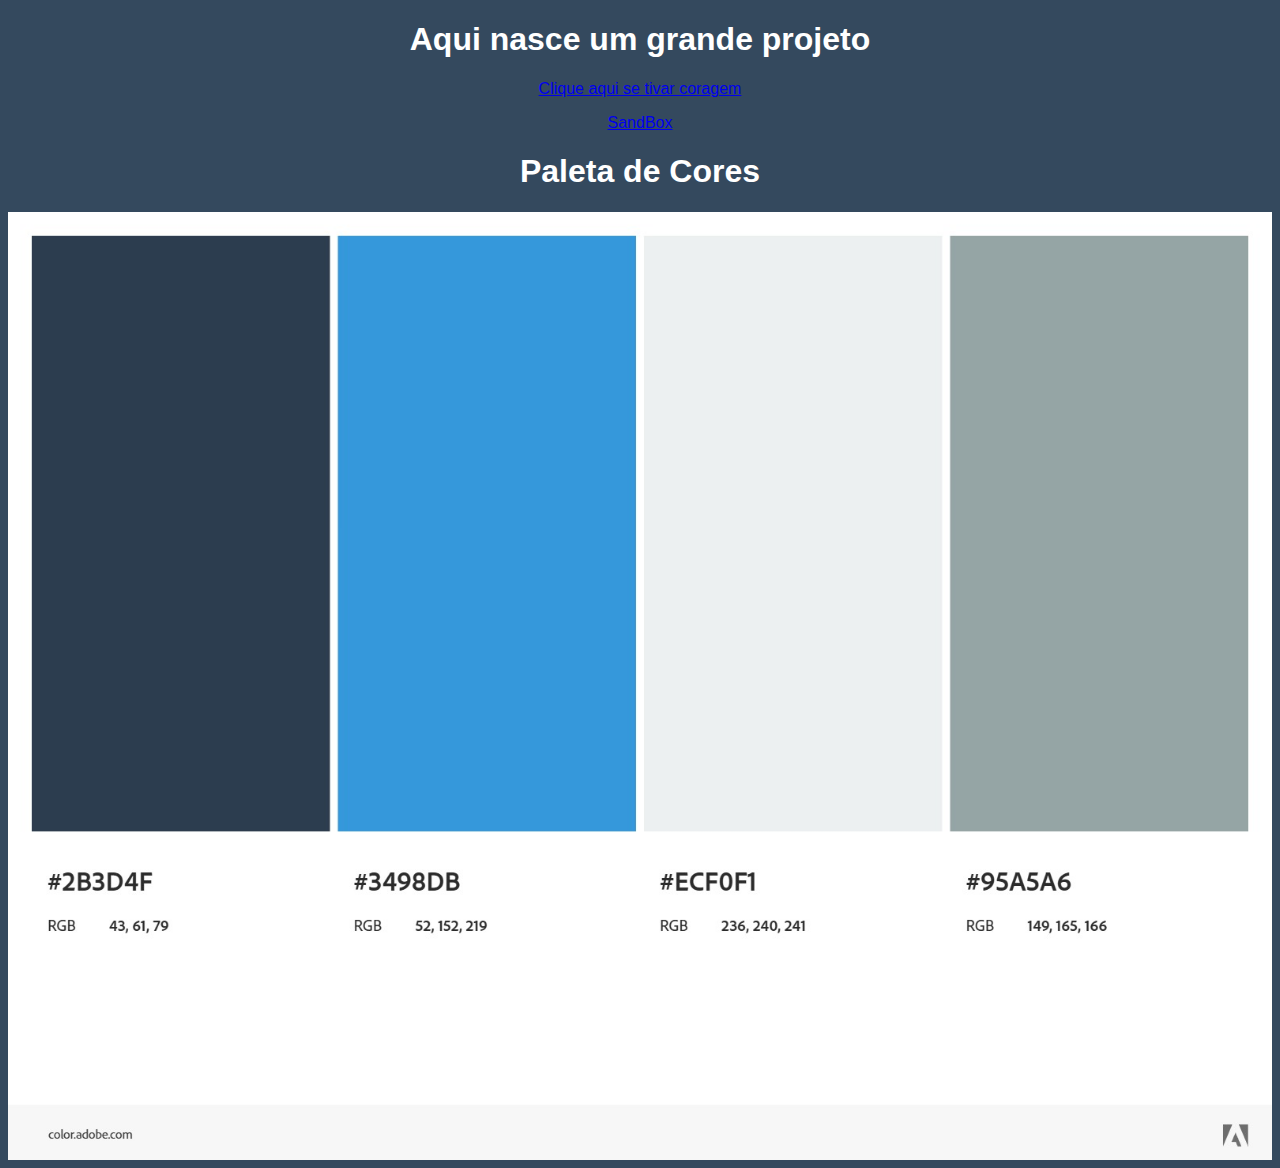
==== infraestructure/pages/index.html @ 9b64ef2f "Implementação da imagem de fundo, e da paleta do projeto" ====
<!DOCTYPE html>
<html lang="pt-br">
<!-- Define o idioma do conteúdo como português do Brasil -->
<head>
    <!-- Define a codificação de caracteres como UTF-8 para suportar caracteres especiais -->
    <meta charset="UTF-8">
    <!-- Ajusta a visualização para dispositivos móveis, garantindo que a largura da página se ajuste ao tamanho da tela -->
    <meta name="viewport" content="width=device-width, initial-scale=1.0">
    <!-- Título que será exibido na aba do navegador -->
    <title>Profundo</title>
    <!-- Define um ícone (favicon) que será exibido na aba do navegador ao lado do título da página -->
    <link rel="shortcut icon" href="../assets/images/favicon.ico" type="image/x-icon">
    <!-- Inclui o arquivo CSS externo para estilizar a página -->
    <link rel="stylesheet" href="../assets/css/styles.css">
</head>
<body>
    <!-- Cabeçalho principal da página -->
    <h1>Aqui nasce um grande projeto</h1>
    <!-- Parágrafo com um link para outra página (atividade-3.html), que abrirá na mesma janela -->
    <p><a href="../pages/atividade-3.html" target="_self" rel="next">Clique aqui se tivar coragem</a></p>
    <!-- Parágrafo com um link para outra página (sandbox.html), que abrirá na mesma janela -->
    <p><a href="../pages/sandbox.html" target="_self" rel="next">SandBox</a></p>
    <h1>Paleta de Cores</h1>
    <!-- Imagem com uma referência para um arquivo externo (AdobeColor-Palleta Projeto.jpeg) -->
    <img class="img_index" src="../assets/images/AdobeColor-Palleta Projeto.jpeg" alt="Paleta de Cor">
    
</body>
</html>
---- infraestructure/assets/css/styles.css ----
/* Define a cor de fundo da página como um tom de dourado escuro */

body {
    background-color: #34495E;
}

/* Estiliza o título principal (h1) */
h1 {
    /* Define a cor do texto como branco */
    color: white;
    /* Centraliza o texto na página */
    text-align: center;
    /* Define o tamanho da fonte como 2em (em relação ao tamanho da fonte padrão) */
    font-size: 2em;
    /* Define uma lista de fontes, priorizando Arial e Helvetica, e usa sans-serif como alternativa padrão */
    font-family: Arial, Helvetica, sans-serif;
}

p{
    /* Centraliza o texto na página */
    text-align: center;
    /* Define uma lista de fontes, priorizando Arial e Helvetica, e usa sans-serif como alternativa padrão */
    font-family: Arial, Helvetica, sans-serif;
}

/* Estiliza o elemento de áudio */
audio {
    /* Define o elemento para ocupar a largura inteira em uma linha própria */
    display: block;
    /* Centraliza o elemento horizontalmente */
    margin: 0 auto;
}

/* Estiliza o elemento de vídeo (iframe) */
iframe {
    /* Define o elemento para ocupar a largura inteira em uma linha própria */
    display: block;
    /* Centraliza o elemento horizontalmente */
    margin: 0 auto;
}

.img_index{
    display: block;
    margin-left: auto;
    margin-right: auto;
    width: 100%;
}
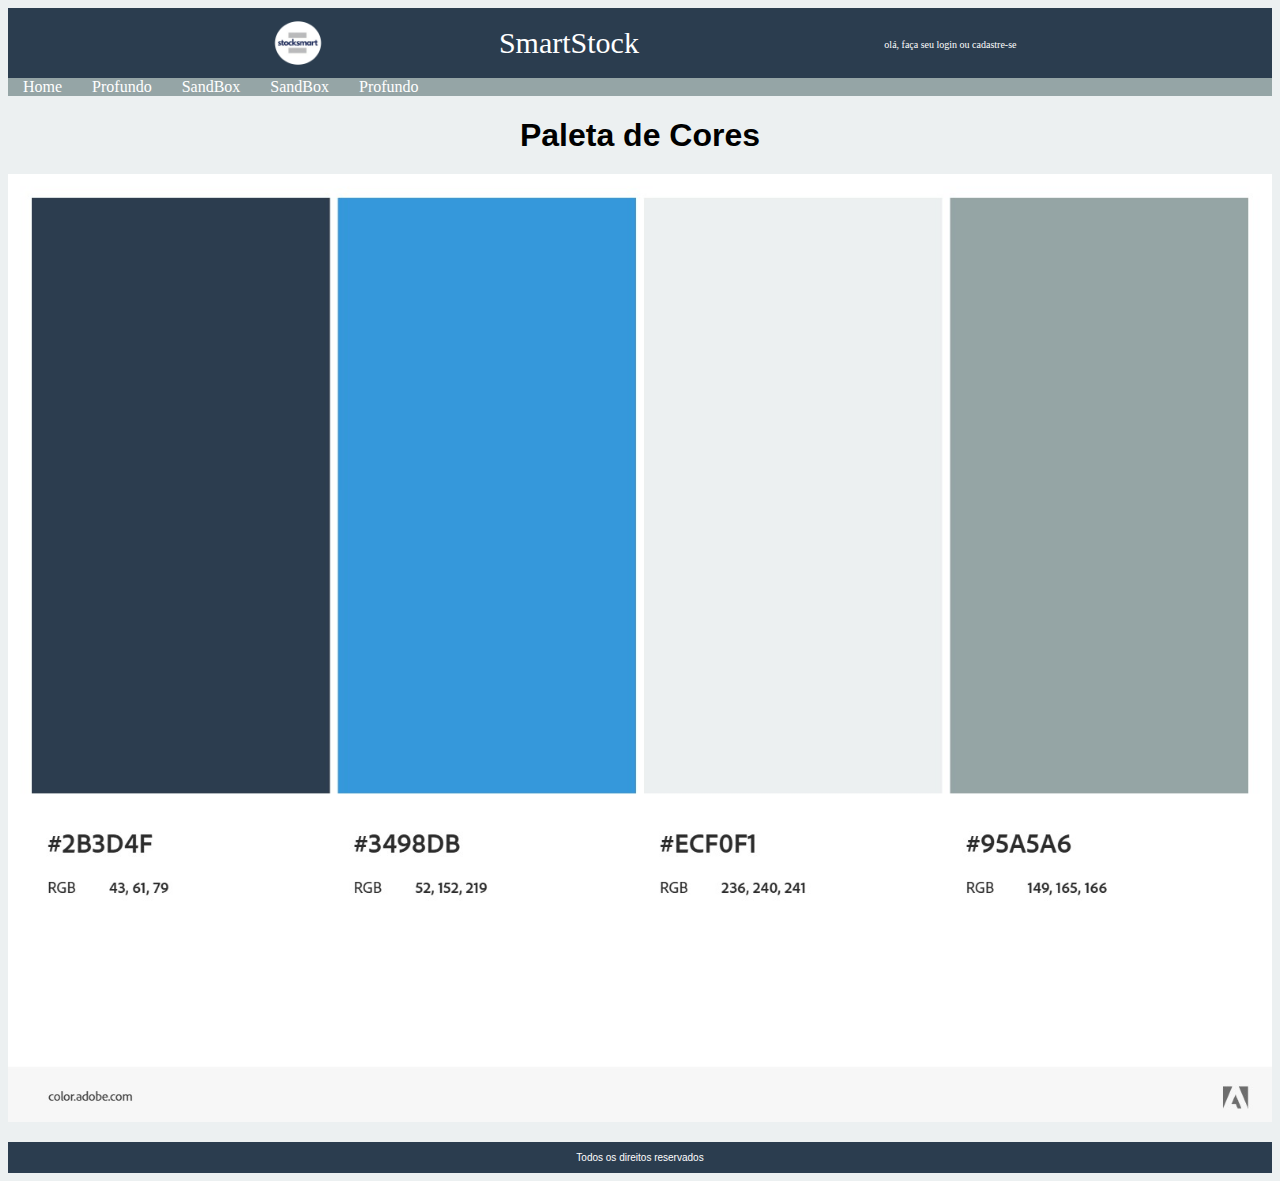
==== commit 6480a658: "adição de agrupamentos e divisões no projeto" ====
--- a/infraestructure/pages/index.html
+++ b/infraestructure/pages/index.html
@@ -7,22 +7,54 @@
     <!-- Ajusta a visualização para dispositivos móveis, garantindo que a largura da página se ajuste ao tamanho da tela -->
     <meta name="viewport" content="width=device-width, initial-scale=1.0">
     <!-- Título que será exibido na aba do navegador -->
-    <title>Profundo</title>
+    <title>SmartStock</title>
     <!-- Define um ícone (favicon) que será exibido na aba do navegador ao lado do título da página -->
-    <link rel="shortcut icon" href="../assets/images/favicon.ico" type="image/x-icon">
+    <link rel="shortcut icon" href="../assets/images/logo_icon.ico" type="image/x-icon">
     <!-- Inclui o arquivo CSS externo para estilizar a página -->
     <link rel="stylesheet" href="../assets/css/styles.css">
 </head>
 <body>
-    <!-- Cabeçalho principal da página -->
-    <h1>Aqui nasce um grande projeto</h1>
-    <!-- Parágrafo com um link para outra página (atividade-3.html), que abrirá na mesma janela -->
-    <p><a href="../pages/atividade-3.html" target="_self" rel="next">Clique aqui se tivar coragem</a></p>
-    <!-- Parágrafo com um link para outra página (sandbox.html), que abrirá na mesma janela -->
-    <p><a href="../pages/sandbox.html" target="_self" rel="next">SandBox</a></p>
-    <h1>Paleta de Cores</h1>
-    <!-- Imagem com uma referência para um arquivo externo (AdobeColor-Palleta Projeto.jpeg) -->
-    <img class="img_index" src="../assets/images/AdobeColor-Palleta Projeto.jpeg" alt="Paleta de Cor">
+    <header>
+        <!-- Contêiner para o logotipo do site -->
+        <div class="logo-container">
+            <!-- Imagem do logotipo, com a classe 'logo' para possíveis estilos -->
+            <img class="logo" src="../assets/images/logo_icon.png" alt="logo">
+        </div>
+        <!-- Nome do site com um link para a página inicial -->
+        <span><a href="../pages/index.html">SmartStock</a></span>
+        <!-- Lista não ordenada para opções de login e cadastro -->
+        <ul>
+            <li>
+                <a class="a_login_cadastro" href="" target="_self" rel="next">olá, faça seu login ou cadastre-se</a>
+            </li>
+        </ul>
+    </header>
+    
+    <!-- Menu de navegação principal do site -->
+    <nav>
+        <ul>
+            <!-- Link para a página inicial -->
+            <li><a href="../pages/index.html" target="_self" rel="prev">Home</a></li>
+            <!-- Link para a página "Profundo" -->
+            <li><a href="../pages/atividade-3.html" target="_self" rel="prev">Profundo</a></li>
+            <!-- Link para a página "SandBox" -->
+            <li><a href="../pages/sandbox.html" target="_self" rel="prev">SandBox</a></li>
+            <!-- Links adicionais para as páginas "SandBox" e "Profundo" (talvez repetidos para teste) -->
+            <li><a href="../pages/sandbox.html" target="_self" rel="prev">SandBox</a></li>
+            <li><a href="../pages/atividade-3.html" target="_self" rel="prev">Profundo</a></li>
+        </ul>
+    </nav>
+    
+    <!-- Conteúdo principal da página -->
+    <main>
+        <!-- Título principal da seção de conteúdo -->
+        <h1>Paleta de Cores</h1>
+        <!-- Imagem que exibe a paleta de cores do projeto -->
+        <img class="img_index" src="../assets/images/AdobeColor-Palleta Projeto.jpeg" alt="Paleta de Cor">
+    </main>
+    
+    <!-- Rodapé com uma mensagem de direitos autorais -->
+    <footer>Todos os direitos reservados</footer>
     
 </body>
 </html>
--- a/infraestructure/assets/css/styles.css
+++ b/infraestructure/assets/css/styles.css
@@ -1,47 +1,140 @@
-/* Define a cor de fundo da página como um tom de dourado escuro */
+/* Define a cor de fundo da página como um tom claro */
+body {
+    background-color: #ecf0f1;
+}
 
-body {
-    background-color: #34495E;
+/* Estilos para os links */
+a {
+    /* Remove o sublinhado dos links */
+    text-decoration: none;
+    /* Define a cor do texto como branco */
+    color: white;
 }
 
 /* Estiliza o título principal (h1) */
 h1 {
-    /* Define a cor do texto como branco */
-    color: white;
-    /* Centraliza o texto na página */
-    text-align: center;
-    /* Define o tamanho da fonte como 2em (em relação ao tamanho da fonte padrão) */
-    font-size: 2em;
-    /* Define uma lista de fontes, priorizando Arial e Helvetica, e usa sans-serif como alternativa padrão */
-    font-family: Arial, Helvetica, sans-serif;
+    color: white; /* Define a cor do texto como branco */
+    text-align: center; /* Centraliza o texto */
+    font-size: 2em; /* Define o tamanho da fonte como 2em */
+    font-family: Arial, Helvetica, sans-serif; /* Define uma lista de fontes */
 }
 
-p{
-    /* Centraliza o texto na página */
-    text-align: center;
-    /* Define uma lista de fontes, priorizando Arial e Helvetica, e usa sans-serif como alternativa padrão */
-    font-family: Arial, Helvetica, sans-serif;
+/* Estiliza parágrafos */
+p {
+    text-align: center; /* Centraliza o texto */
+    font-family: Arial, Helvetica, sans-serif; /* Define a fonte */
 }
 
 /* Estiliza o elemento de áudio */
 audio {
-    /* Define o elemento para ocupar a largura inteira em uma linha própria */
-    display: block;
-    /* Centraliza o elemento horizontalmente */
-    margin: 0 auto;
+    display: block; /* Ocupa uma linha própria */
+    margin: 0 auto; /* Centraliza horizontalmente */
 }
 
 /* Estiliza o elemento de vídeo (iframe) */
 iframe {
-    /* Define o elemento para ocupar a largura inteira em uma linha própria */
-    display: block;
-    /* Centraliza o elemento horizontalmente */
-    margin: 0 auto;
+    display: block; /* Ocupa uma linha própria */
+    margin: 0 auto; /* Centraliza horizontalmente */
 }
 
-.img_index{
-    display: block;
-    margin-left: auto;
+/* Estiliza a imagem da classe img_index */
+.img_index {
+    display: block; /* Ocupa uma linha própria */
+    margin-left: auto; /* Centraliza horizontalmente */
     margin-right: auto;
-    width: 100%;
-}+    width: 100%; /* Define a largura como 100% */
+}
+
+/* Estilos para o cabeçalho */
+header {
+    background-color: #2b3d4f; /* Define uma cor de fundo escura */
+    color: white; /* Define a cor do texto como branco */
+    padding: 0px 10px; /* Adiciona espaçamento interno */
+    display: flex; /* Exibe elementos internos em linha */
+    align-items: center; /* Alinha verticalmente os itens */
+    justify-content: space-evenly; /* Distribui o espaço entre itens */
+}
+
+/* Estilo para o nome no cabeçalho */
+header span {
+    font-size: 30px; /* Tamanho da fonte */
+    margin-left: -100px; /* Ajusta a posição para a esquerda */
+}
+
+/* Estilo para o container da logo */
+.logo-container {
+    display: flex; /* Exibe itens em linha */
+    align-items: center; /* Alinha verticalmente os itens */
+}
+
+/* Estilo para a imagem da logo */
+.logo-container img {
+    height: 70px; /* Define a altura da imagem */
+    margin-right: 20px; /* Espaçamento entre a imagem e o nome */
+}
+
+/* Estilos para o menu de navegação */
+nav {
+    display: flex; /* Exibe itens em linha */
+    background-color: #95a5a6; /* Define uma cor de fundo cinza */
+}
+
+/* Estilos para a lista de navegação */
+nav ul {
+    list-style-type: none; /* Remove marcadores da lista */
+    display: flex; /* Exibe itens em linha */
+    margin: 0; /* Remove margens */
+    padding: 0; /* Remove preenchimento */
+}
+
+/* Estilos para cada item da lista de navegação */
+nav li {
+    margin: 0 15px; /* Adiciona espaçamento entre os itens */
+}
+
+/* Estilos para os links da navegação */
+nav a {
+    color: white; /* Define a cor do texto como branco */
+    text-decoration: none; /* Remove o sublinhado */
+    font-size: 16px; /* Define o tamanho da fonte */
+}
+
+/* Efeito de hover nos links de navegação */
+nav a:hover {
+    text-decoration: underline; /* Adiciona sublinhado ao passar o mouse */
+}
+
+/* Estilos para o título principal dentro do main */
+main h1 {
+    text-align: center; /* Centraliza o texto */
+    font-size: 2em; /* Define o tamanho da fonte */
+    margin-bottom: 20px; /* Espaçamento inferior */
+    color: black; /* Define a cor do texto como preto */
+}
+
+/* Estilos para o link de login/cadastro */
+.a_login_cadastro {
+    font-size: 10px; /* Define o tamanho da fonte */
+    &:hover { /* Efeito de hover */
+        text-decoration: underline; /* Adiciona sublinhado ao passar o mouse */
+    }
+}
+
+/* Estilos para a lista no cabeçalho */
+header ul {
+    list-style-type: none; /* Remove marcadores da lista */
+    display: flex; /* Exibe itens em linha */
+    margin: 0; /* Remove margens */
+    padding: 0; /* Remove preenchimento */
+}
+
+/* Estilos para o rodapé */
+footer {
+    background-color: #2b3d4f; /* Define uma cor de fundo escura */
+    color: white; /* Define a cor do texto como branco */
+    font-size: 10px; /* Define o tamanho da fonte */
+    font-family: Arial, Helvetica, sans-serif; /* Define a fonte */
+    text-align: center; /* Centraliza o texto */
+    padding: 10px; /* Espaçamento interno */
+    margin-top: 20px; /* Espaçamento superior */
+}
